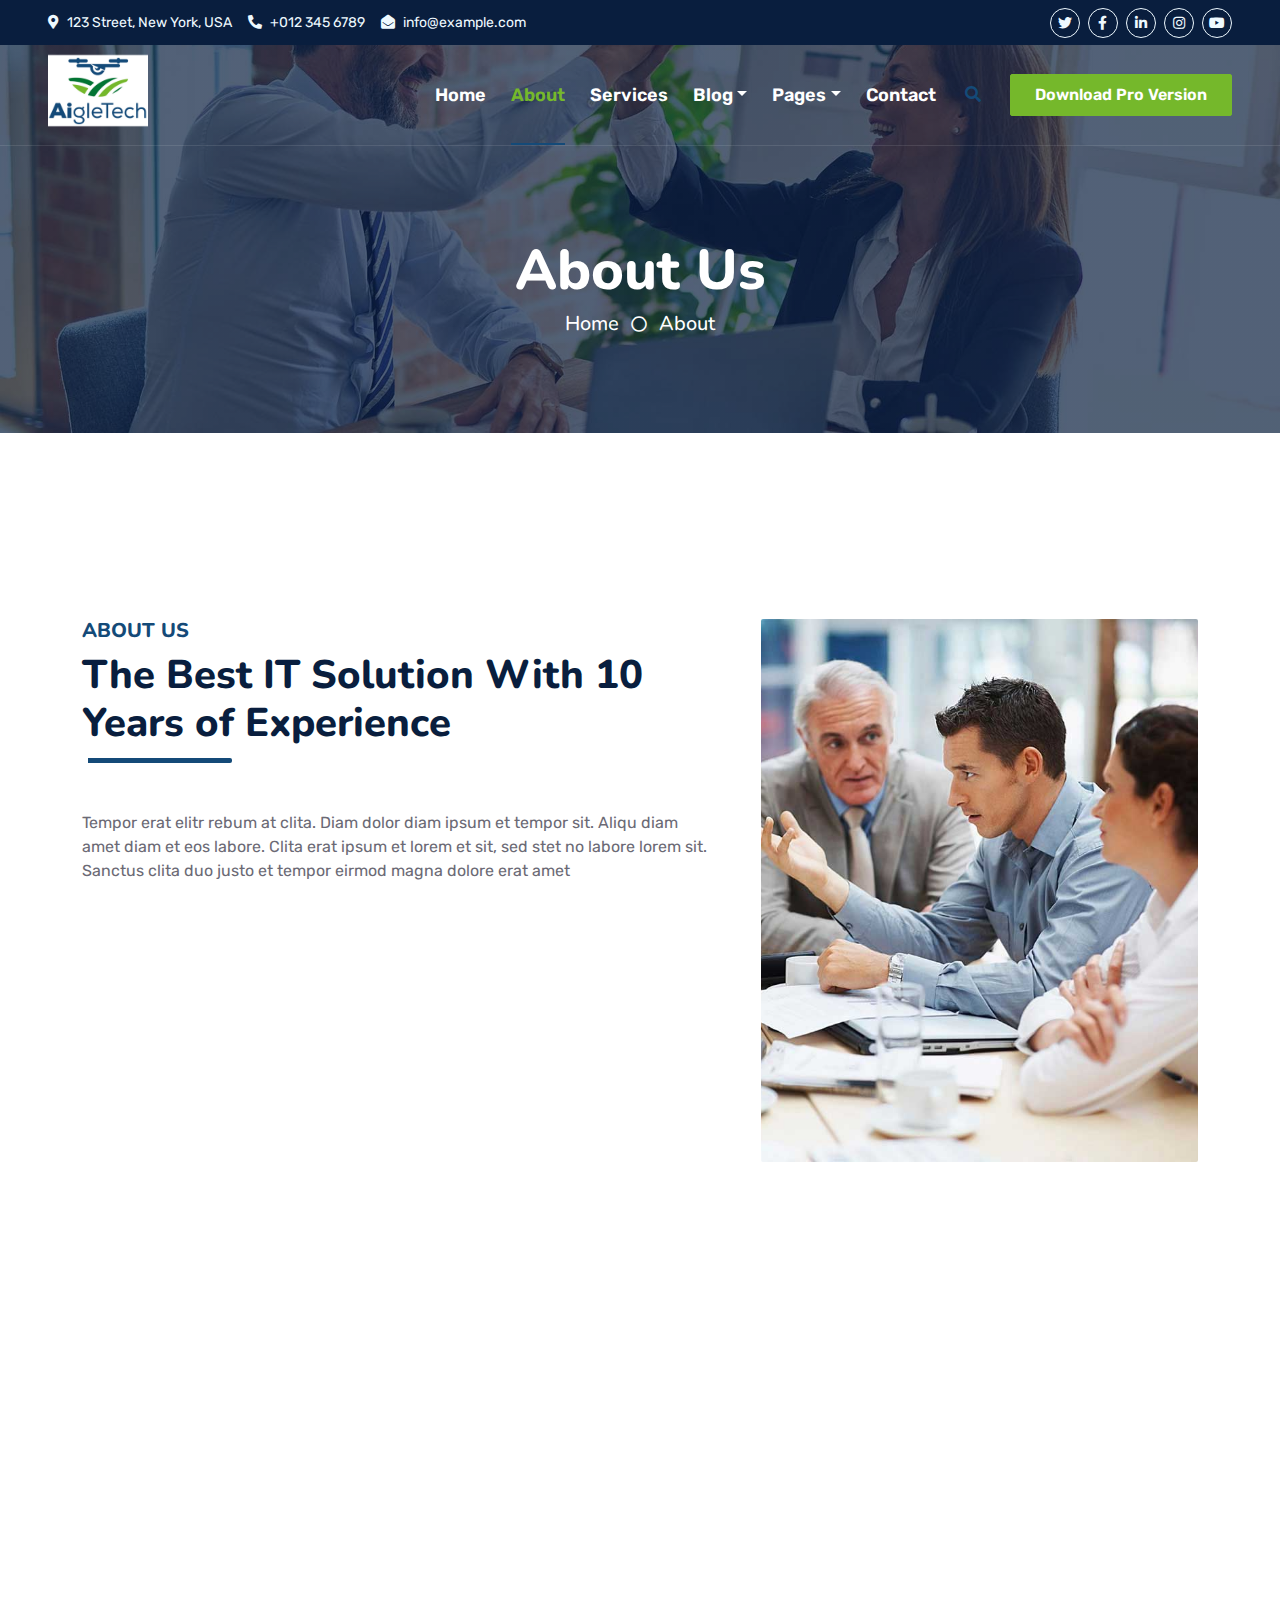
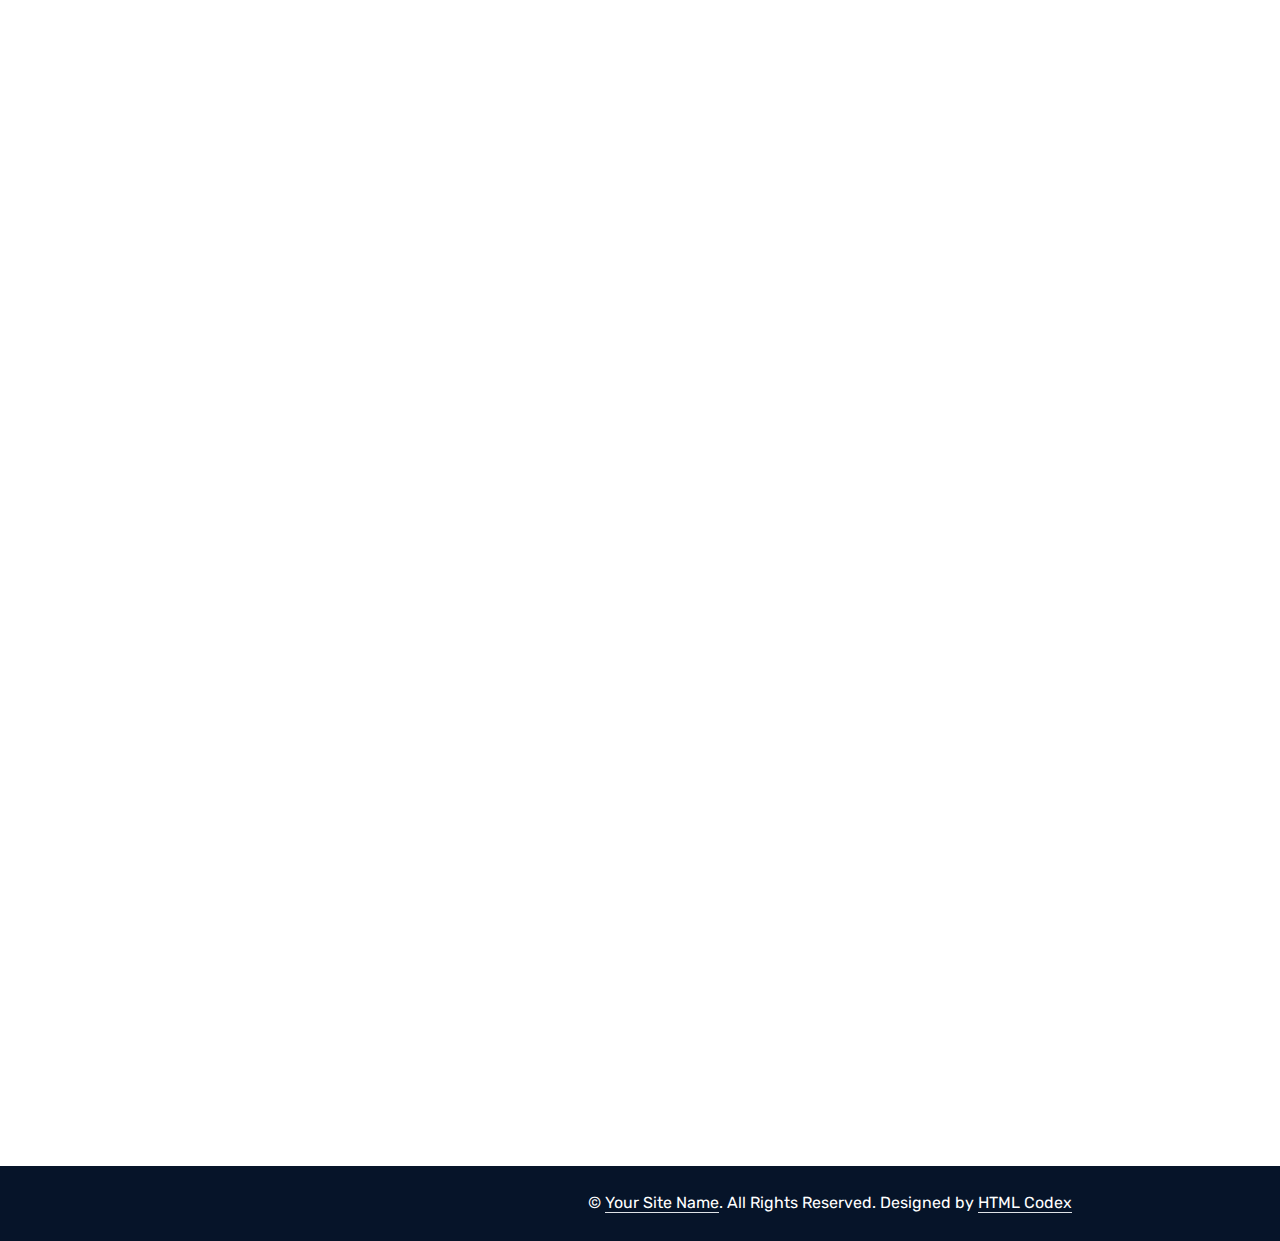
==== about.html @ 0daca3b9 "first commit" ====
<!DOCTYPE html>
<html lang="en">

<head>
    <meta charset="utf-8">
    <title>Startup - Startup Website Template</title>
    <meta content="width=device-width, initial-scale=1.0" name="viewport">
    <meta content="Free HTML Templates" name="keywords">
    <meta content="Free HTML Templates" name="description">

    <!-- Favicon -->
    <link href="img/favicon.ico" rel="icon">

    <!-- Google Web Fonts -->
    <link rel="preconnect" href="https://fonts.googleapis.com">
    <link rel="preconnect" href="https://fonts.gstatic.com" crossorigin>
    <link
        href="https://fonts.googleapis.com/css2?family=Nunito:wght@400;600;700;800&family=Rubik:wght@400;500;600;700&display=swap"
        rel="stylesheet">

    <!-- Icon Font Stylesheet -->
    <link href="https://cdnjs.cloudflare.com/ajax/libs/font-awesome/5.10.0/css/all.min.css" rel="stylesheet">
    <link href="https://cdn.jsdelivr.net/npm/bootstrap-icons@1.4.1/font/bootstrap-icons.css" rel="stylesheet">

    <!-- Libraries Stylesheet -->
    <link href="lib/owlcarousel/assets/owl.carousel.min.css" rel="stylesheet">
    <link href="lib/animate/animate.min.css" rel="stylesheet">

    <!-- Customized Bootstrap Stylesheet -->
    <link href="css/bootstrap.min.css" rel="stylesheet">

    <!-- Template Stylesheet -->
    <link href="css/style.css" rel="stylesheet">
</head>

<body>
    <!-- Spinner Start -->
    <div id="spinner"
        class="show bg-white position-fixed translate-middle w-100 vh-100 top-50 start-50 d-flex align-items-center justify-content-center">
        <div class="spinner"></div>
    </div>
    <!-- Spinner End -->


    <!-- Topbar Start -->
    <div class="container-fluid bg-dark px-5 d-none d-lg-block">
        <div class="row gx-0">
            <div class="col-lg-8 text-center text-lg-start mb-2 mb-lg-0">
                <div class="d-inline-flex align-items-center" style="height: 45px;">
                    <small class="me-3 text-light"><i class="fa fa-map-marker-alt me-2"></i>123 Street, New York,
                        USA</small>
                    <small class="me-3 text-light"><i class="fa fa-phone-alt me-2"></i>+012 345 6789</small>
                    <small class="text-light"><i class="fa fa-envelope-open me-2"></i>info@example.com</small>
                </div>
            </div>
            <div class="col-lg-4 text-center text-lg-end">
                <div class="d-inline-flex align-items-center" style="height: 45px;">
                    <a class="btn btn-sm btn-outline-light btn-sm-square rounded-circle me-2" href=""><i
                            class="fab fa-twitter fw-normal"></i></a>
                    <a class="btn btn-sm btn-outline-light btn-sm-square rounded-circle me-2" href=""><i
                            class="fab fa-facebook-f fw-normal"></i></a>
                    <a class="btn btn-sm btn-outline-light btn-sm-square rounded-circle me-2" href=""><i
                            class="fab fa-linkedin-in fw-normal"></i></a>
                    <a class="btn btn-sm btn-outline-light btn-sm-square rounded-circle me-2" href=""><i
                            class="fab fa-instagram fw-normal"></i></a>
                    <a class="btn btn-sm btn-outline-light btn-sm-square rounded-circle" href=""><i
                            class="fab fa-youtube fw-normal"></i></a>
                </div>
            </div>
        </div>
    </div>
    <!-- Topbar End -->


    <!-- Navbar Start -->
    <div class="container-fluid position-relative p-0">
        <nav class="navbar navbar-expand-lg navbar-dark px-5 py-3 py-lg-0">
            <a href="index.html" class="navbar-brand p-0">
                <img src="/img/aigle_logo_beyaz.png" width="100" alt="aigle_logo">
            </a>
            <button class="navbar-toggler" type="button" data-bs-toggle="collapse" data-bs-target="#navbarCollapse">
                <span class="fa fa-bars"></span>
            </button>
            <div class="collapse navbar-collapse" id="navbarCollapse">
                <div class="navbar-nav ms-auto py-0">
                    <a href="index.html" class="nav-item nav-link">Home</a>
                    <a href="about.html" class="nav-item nav-link active">About</a>
                    <a href="service.html" class="nav-item nav-link">Services</a>
                    <div class="nav-item dropdown">
                        <a href="#" class="nav-link dropdown-toggle" data-bs-toggle="dropdown">Blog</a>
                        <div class="dropdown-menu m-0">
                            <a href="blog.html" class="dropdown-item">Blog Grid</a>
                            <a href="detail.html" class="dropdown-item">Blog Detail</a>
                        </div>
                    </div>
                    <div class="nav-item dropdown">
                        <a href="#" class="nav-link dropdown-toggle" data-bs-toggle="dropdown">Pages</a>
                        <div class="dropdown-menu m-0">
                            <a href="price.html" class="dropdown-item">Pricing Plan</a>
                            <a href="feature.html" class="dropdown-item">Our features</a>
                            <a href="team.html" class="dropdown-item">Team Members</a>
                            <a href="testimonial.html" class="dropdown-item">Testimonial</a>
                            <a href="quote.html" class="dropdown-item">Free Quote</a>
                        </div>
                    </div>
                    <a href="contact.html" class="nav-item nav-link">Contact</a>
                </div>
                <butaton type="button" class="btn text-primary ms-3" data-bs-toggle="modal"
                    data-bs-target="#searchModal"><i class="fa fa-search"></i></butaton>
                <a href="https://htmlcodex.com/startup-company-website-template"
                    class="btn btn-primary py-2 px-4 ms-3">Download Pro Version</a>
            </div>
        </nav>

        <div class="container-fluid bg-primary py-5 bg-header" style="margin-bottom: 90px;">
            <div class="row py-5">
                <div class="col-12 pt-lg-5 mt-lg-5 text-center">
                    <h1 class="display-4 text-white animated zoomIn">About Us</h1>
                    <a href="" class="h5 text-white">Home</a>
                    <i class="far fa-circle text-white px-2"></i>
                    <a href="" class="h5 text-white">About</a>
                </div>
            </div>
        </div>
    </div>
    <!-- Navbar End -->


    <!-- Full Screen Search Start -->
    <div class="modal fade" id="searchModal" tabindex="-1">
        <div class="modal-dialog modal-fullscreen">
            <div class="modal-content" style="background: rgba(9, 30, 62, .7);">
                <div class="modal-header border-0">
                    <button type="button" class="btn bg-white btn-close" data-bs-dismiss="modal"
                        aria-label="Close"></button>
                </div>
                <div class="modal-body d-flex align-items-center justify-content-center">
                    <div class="input-group" style="max-width: 600px;">
                        <input type="text" class="form-control bg-transparent border-primary p-3"
                            placeholder="Type search keyword">
                        <button class="btn btn-primary px-4"><i class="bi bi-search"></i></button>
                    </div>
                </div>
            </div>
        </div>
    </div>
    <!-- Full Screen Search End -->


    <!-- About Start -->
    <div class="container-fluid py-5 wow fadeInUp" data-wow-delay="0.1s">
        <div class="container py-5">
            <div class="row g-5">
                <div class="col-lg-7">
                    <div class="section-title position-relative pb-3 mb-5">
                        <h5 class="fw-bold text-primary text-uppercase">About Us</h5>
                        <h1 class="mb-0">The Best IT Solution With 10 Years of Experience</h1>
                    </div>
                    <p class="mb-4">Tempor erat elitr rebum at clita. Diam dolor diam ipsum et tempor sit. Aliqu diam
                        amet diam et eos labore. Clita erat ipsum et lorem et sit, sed stet no labore lorem sit. Sanctus
                        clita duo justo et tempor eirmod magna dolore erat amet</p>
                    <div class="row g-0 mb-3">
                        <div class="col-sm-6 wow zoomIn" data-wow-delay="0.2s">
                            <h5 class="mb-3"><i class="fa fa-check text-primary me-3"></i>Award Winning</h5>
                            <h5 class="mb-3"><i class="fa fa-check text-primary me-3"></i>Professional Staff</h5>
                        </div>
                        <div class="col-sm-6 wow zoomIn" data-wow-delay="0.4s">
                            <h5 class="mb-3"><i class="fa fa-check text-primary me-3"></i>24/7 Support</h5>
                            <h5 class="mb-3"><i class="fa fa-check text-primary me-3"></i>Fair Prices</h5>
                        </div>
                    </div>
                    <div class="d-flex align-items-center mb-4 wow fadeIn" data-wow-delay="0.6s">
                        <div class="bg-primary d-flex align-items-center justify-content-center rounded"
                            style="width: 60px; height: 60px;">
                            <i class="fa fa-phone-alt text-white"></i>
                        </div>
                        <div class="ps-4">
                            <h5 class="mb-2">Call to ask any question</h5>
                            <h4 class="text-primary mb-0">+012 345 6789</h4>
                        </div>
                    </div>
                    <a href="quote.html" class="btn btn-primary py-3 px-5 mt-3 wow zoomIn" data-wow-delay="0.9s">Request
                        A Quote</a>
                </div>
                <div class="col-lg-5" style="min-height: 500px;">
                    <div class="position-relative h-100">
                        <img class="position-absolute w-100 h-100 rounded wow zoomIn" data-wow-delay="0.9s"
                            src="img/about.jpg" style="object-fit: cover;">
                    </div>
                </div>
            </div>
        </div>
    </div>
    <!-- About End -->


    <!-- Team Start -->
    <div class="container-fluid py-5 wow fadeInUp" data-wow-delay="0.1s">
        <div class="container py-5">
            <div class="section-title text-center position-relative pb-3 mb-5 mx-auto" style="max-width: 600px;">
                <h5 class="fw-bold text-primary text-uppercase">Team Members</h5>
                <h1 class="mb-0">Professional Stuffs Ready to Help Your Business</h1>
            </div>
            <div class="row g-5">
                <div class="col-lg-4 wow slideInUp" data-wow-delay="0.3s">
                    <div class="team-item bg-light rounded overflow-hidden">
                        <div class="team-img position-relative overflow-hidden">
                            <img class="img-fluid w-100" src="img/team-1.jpg" alt="">
                            <div class="team-social">
                                <a class="btn btn-lg btn-primary btn-lg-square rounded" href=""><i
                                        class="fab fa-twitter fw-normal"></i></a>
                                <a class="btn btn-lg btn-primary btn-lg-square rounded" href=""><i
                                        class="fab fa-facebook-f fw-normal"></i></a>
                                <a class="btn btn-lg btn-primary btn-lg-square rounded" href=""><i
                                        class="fab fa-instagram fw-normal"></i></a>
                                <a class="btn btn-lg btn-primary btn-lg-square rounded" href=""><i
                                        class="fab fa-linkedin-in fw-normal"></i></a>
                            </div>
                        </div>
                        <div class="text-center py-4">
                            <h4 class="text-primary">Full Name</h4>
                            <p class="text-uppercase m-0">Designation</p>
                        </div>
                    </div>
                </div>
                <div class="col-lg-4 wow slideInUp" data-wow-delay="0.6s">
                    <div class="team-item bg-light rounded overflow-hidden">
                        <div class="team-img position-relative overflow-hidden">
                            <img class="img-fluid w-100" src="img/team-2.jpg" alt="">
                            <div class="team-social">
                                <a class="btn btn-lg btn-primary btn-lg-square rounded" href=""><i
                                        class="fab fa-twitter fw-normal"></i></a>
                                <a class="btn btn-lg btn-primary btn-lg-square rounded" href=""><i
                                        class="fab fa-facebook-f fw-normal"></i></a>
                                <a class="btn btn-lg btn-primary btn-lg-square rounded" href=""><i
                                        class="fab fa-instagram fw-normal"></i></a>
                                <a class="btn btn-lg btn-primary btn-lg-square rounded" href=""><i
                                        class="fab fa-linkedin-in fw-normal"></i></a>
                            </div>
                        </div>
                        <div class="text-center py-4">
                            <h4 class="text-primary">Full Name</h4>
                            <p class="text-uppercase m-0">Designation</p>
                        </div>
                    </div>
                </div>
                <div class="col-lg-4 wow slideInUp" data-wow-delay="0.9s">
                    <div class="team-item bg-light rounded overflow-hidden">
                        <div class="team-img position-relative overflow-hidden">
                            <img class="img-fluid w-100" src="img/team-3.jpg" alt="">
                            <div class="team-social">
                                <a class="btn btn-lg btn-primary btn-lg-square rounded" href=""><i
                                        class="fab fa-twitter fw-normal"></i></a>
                                <a class="btn btn-lg btn-primary btn-lg-square rounded" href=""><i
                                        class="fab fa-facebook-f fw-normal"></i></a>
                                <a class="btn btn-lg btn-primary btn-lg-square rounded" href=""><i
                                        class="fab fa-instagram fw-normal"></i></a>
                                <a class="btn btn-lg btn-primary btn-lg-square rounded" href=""><i
                                        class="fab fa-linkedin-in fw-normal"></i></a>
                            </div>
                        </div>
                        <div class="text-center py-4">
                            <h4 class="text-primary">Full Name</h4>
                            <p class="text-uppercase m-0">Designation</p>
                        </div>
                    </div>
                </div>
            </div>
        </div>
    </div>
    <!-- Team End -->


    <!-- Vendor Start -->
    <div class="container-fluid py-5 wow fadeInUp" data-wow-delay="0.1s">
        <div class="container py-5 mb-5">
            <div class="bg-white">
                <div class="owl-carousel vendor-carousel">
                    <img src="img/vendor-1.jpg" alt="">
                    <img src="img/vendor-2.jpg" alt="">
                    <img src="img/vendor-3.jpg" alt="">
                    <img src="img/vendor-4.jpg" alt="">
                    <img src="img/vendor-5.jpg" alt="">
                    <img src="img/vendor-6.jpg" alt="">
                    <img src="img/vendor-7.jpg" alt="">
                    <img src="img/vendor-8.jpg" alt="">
                    <img src="img/vendor-9.jpg" alt="">
                </div>
            </div>
        </div>
    </div>
    <!-- Vendor End -->


    <!-- Footer Start -->
    <div class="container-fluid bg-dark text-light mt-5 wow fadeInUp" data-wow-delay="0.1s">
        <div class="container">
            <div class="row gx-5">
                <div class="col-lg-4 col-md-6 footer-about">
                    <div
                        class="d-flex flex-column align-items-center justify-content-center text-center h-100 bg-primary p-4">
                        <a href="index.html" class="navbar-brand">
                            <h1 class="m-0 text-white"><i class="fa fa-user-tie me-2"></i>Startup</h1>
                        </a>
                        <p class="mt-3 mb-4">Lorem diam sit erat dolor elitr et, diam lorem justo amet clita stet eos
                            sit. Elitr dolor duo lorem, elitr clita ipsum sea. Diam amet erat lorem stet eos. Diam amet
                            et kasd eos duo.</p>
                        <form action="">
                            <div class="input-group">
                                <input type="text" class="form-control border-white p-3" placeholder="Your Email">
                                <button class="btn btn-dark">Sign Up</button>
                            </div>
                        </form>
                    </div>
                </div>
                <div class="col-lg-8 col-md-6">
                    <div class="row gx-5">
                        <div class="col-lg-4 col-md-12 pt-5 mb-5">
                            <div class="section-title section-title-sm position-relative pb-3 mb-4">
                                <h3 class="text-light mb-0">Get In Touch</h3>
                            </div>
                            <div class="d-flex mb-2">
                                <i class="bi bi-geo-alt text-primary me-2"></i>
                                <p class="mb-0">123 Street, New York, USA</p>
                            </div>
                            <div class="d-flex mb-2">
                                <i class="bi bi-envelope-open text-primary me-2"></i>
                                <p class="mb-0">info@example.com</p>
                            </div>
                            <div class="d-flex mb-2">
                                <i class="bi bi-telephone text-primary me-2"></i>
                                <p class="mb-0">+012 345 67890</p>
                            </div>
                            <div class="d-flex mt-4">
                                <a class="btn btn-primary btn-square me-2" href="#"><i
                                        class="fab fa-twitter fw-normal"></i></a>
                                <a class="btn btn-primary btn-square me-2" href="#"><i
                                        class="fab fa-facebook-f fw-normal"></i></a>
                                <a class="btn btn-primary btn-square me-2" href="#"><i
                                        class="fab fa-linkedin-in fw-normal"></i></a>
                                <a class="btn btn-primary btn-square" href="#"><i
                                        class="fab fa-instagram fw-normal"></i></a>
                            </div>
                        </div>
                        <div class="col-lg-4 col-md-12 pt-0 pt-lg-5 mb-5">
                            <div class="section-title section-title-sm position-relative pb-3 mb-4">
                                <h3 class="text-light mb-0">Quick Links</h3>
                            </div>
                            <div class="link-animated d-flex flex-column justify-content-start">
                                <a class="text-light mb-2" href="#"><i
                                        class="bi bi-arrow-right text-primary me-2"></i>Home</a>
                                <a class="text-light mb-2" href="#"><i
                                        class="bi bi-arrow-right text-primary me-2"></i>About Us</a>
                                <a class="text-light mb-2" href="#"><i
                                        class="bi bi-arrow-right text-primary me-2"></i>Our Services</a>
                                <a class="text-light mb-2" href="#"><i
                                        class="bi bi-arrow-right text-primary me-2"></i>Meet The Team</a>
                                <a class="text-light mb-2" href="#"><i
                                        class="bi bi-arrow-right text-primary me-2"></i>Latest Blog</a>
                                <a class="text-light" href="#"><i
                                        class="bi bi-arrow-right text-primary me-2"></i>Contact Us</a>
                            </div>
                        </div>
                        <div class="col-lg-4 col-md-12 pt-0 pt-lg-5 mb-5">
                            <div class="section-title section-title-sm position-relative pb-3 mb-4">
                                <h3 class="text-light mb-0">Popular Links</h3>
                            </div>
                            <div class="link-animated d-flex flex-column justify-content-start">
                                <a class="text-light mb-2" href="#"><i
                                        class="bi bi-arrow-right text-primary me-2"></i>Home</a>
                                <a class="text-light mb-2" href="#"><i
                                        class="bi bi-arrow-right text-primary me-2"></i>About Us</a>
                                <a class="text-light mb-2" href="#"><i
                                        class="bi bi-arrow-right text-primary me-2"></i>Our Services</a>
                                <a class="text-light mb-2" href="#"><i
                                        class="bi bi-arrow-right text-primary me-2"></i>Meet The Team</a>
                                <a class="text-light mb-2" href="#"><i
                                        class="bi bi-arrow-right text-primary me-2"></i>Latest Blog</a>
                                <a class="text-light" href="#"><i
                                        class="bi bi-arrow-right text-primary me-2"></i>Contact Us</a>
                            </div>
                        </div>
                    </div>
                </div>
            </div>
        </div>
    </div>
    <div class="container-fluid text-white" style="background: #061429;">
        <div class="container text-center">
            <div class="row justify-content-end">
                <div class="col-lg-8 col-md-6">
                    <div class="d-flex align-items-center justify-content-center" style="height: 75px;">
                        <p class="mb-0">&copy; <a class="text-white border-bottom" href="#">Your Site Name</a>. All
                            Rights Reserved.

                            <!--/*** This template is free as long as you keep the footer author’s credit link/attribution link/backlink. If you'd like to use the template without the footer author’s credit link/attribution link/backlink, you can purchase the Credit Removal License from "https://htmlcodex.com/credit-removal". Thank you for your support. ***/-->
                            Designed by <a class="text-white border-bottom" href="https://htmlcodex.com">HTML Codex</a>
                        </p>
                    </div>
                </div>
            </div>
        </div>
    </div>
    <!-- Footer End -->


    <!-- Back to Top -->
    <a href="#" class="btn btn-lg btn-primary btn-lg-square rounded back-to-top"><i class="bi bi-arrow-up"></i></a>


    <!-- JavaScript Libraries -->
    <script src="https://code.jquery.com/jquery-3.4.1.min.js"></script>
    <script src="https://cdn.jsdelivr.net/npm/bootstrap@5.0.0/dist/js/bootstrap.bundle.min.js"></script>
    <script src="lib/wow/wow.min.js"></script>
    <script src="lib/easing/easing.min.js"></script>
    <script src="lib/waypoints/waypoints.min.js"></script>
    <script src="lib/counterup/counterup.min.js"></script>
    <script src="lib/owlcarousel/owl.carousel.min.js"></script>

    <!-- Template Javascript -->
    <script src="js/main.js"></script>
</body>

</html>
---- css/style.css ----
/********** Template CSS **********/
:root {
    --primary: #144A78;
    --secondary: #75B82B;
    --light: #FFF;
    --dark: #007533;
}


/*** Spinner ***/
.spinner {
    width: 40px;
    height: 40px;
    background: var(--primary);
    margin: 100px auto;
    -webkit-animation: sk-rotateplane 1.2s infinite ease-in-out;
    animation: sk-rotateplane 1.2s infinite ease-in-out;
}

@-webkit-keyframes sk-rotateplane {
    0% {
        -webkit-transform: perspective(120px)
    }
    50% {
        -webkit-transform: perspective(120px) rotateY(180deg)
    }
    100% {
        -webkit-transform: perspective(120px) rotateY(180deg) rotateX(180deg)
    }
}

@keyframes sk-rotateplane {
    0% {
        transform: perspective(120px) rotateX(0deg) rotateY(0deg);
        -webkit-transform: perspective(120px) rotateX(0deg) rotateY(0deg)
    }
    50% {
        transform: perspective(120px) rotateX(-180.1deg) rotateY(0deg);
        -webkit-transform: perspective(120px) rotateX(-180.1deg) rotateY(0deg)
    }
    100% {
        transform: perspective(120px) rotateX(-180deg) rotateY(-179.9deg);
        -webkit-transform: perspective(120px) rotateX(-180deg) rotateY(-179.9deg);
    }
}

#spinner {
    opacity: 0;
    visibility: hidden;
    transition: opacity .5s ease-out, visibility 0s linear .5s;
    z-index: 99999;
}

#spinner.show {
    transition: opacity .5s ease-out, visibility 0s linear 0s;
    visibility: visible;
    opacity: 1;
}


/*** Heading ***/
h1,
h2,
.fw-bold {
    font-weight: 800 !important;
}

h3,
h4,
.fw-semi-bold {
    font-weight: 700 !important;
}

h5,
h6,
.fw-medium {
    font-weight: 600 !important;
}


/*** Button ***/
.btn {
    font-weight: 600;
    transition: .5s;
}

.btn-primary,
.btn-secondary {
    color: #FFFFFF;
    box-shadow: inset 0 0 0 50px transparent;
}

.btn-primary:hover {
    box-shadow: inset 0 0 0 0 var(--primary);
}

.btn-secondary:hover {
    box-shadow: inset 0 0 0 0 var(--secondary);
}

.btn-square {
    width: 36px;
    height: 36px;
}

.btn-sm-square {
    width: 30px;
    height: 30px;
}

.btn-lg-square {
    width: 48px;
    height: 48px;
}

.btn-square,
.btn-sm-square,
.btn-lg-square {
    padding-left: 0;
    padding-right: 0;
    text-align: center;
}


/*** Navbar ***/
.navbar-dark .navbar-nav .nav-link {
    position: relative;
    margin-left: 25px;
    padding: 35px 0;
    color: #FFFFFF;
    font-size: 18px;
    font-weight: 600;
    outline: none;
    transition: .5s;
}

.sticky-top.navbar-dark .navbar-nav .nav-link {
    padding: 20px 0;
    color: var(--dark);
}

.navbar-dark .navbar-nav .nav-link:hover,
.navbar-dark .navbar-nav .nav-link.active {
    color: var(--secondary);
}

.navbar-dark .navbar-brand h1 {
    color: #FFFFFF;
}

.navbar-dark .navbar-toggler {
    color: var(--primary) !important;
    border-color: var(--primary) !important;
}

@media (max-width: 991.98px) {
    .sticky-top.navbar-dark {
        position: relative;
        background: #FFFFFF;
    }

    .navbar-dark .navbar-nav .nav-link,
    .navbar-dark .navbar-nav .nav-link.show,
    .sticky-top.navbar-dark .navbar-nav .nav-link {
        padding: 10px 0;
        color: var(--dark);
    }

    .navbar-dark .navbar-brand h1 {
        color: var(--primary);
    }
}

@media (min-width: 992px) {
    .navbar-dark {
        position: absolute;
        width: 100%;
        top: 0;
        left: 0;
        border-bottom: 1px solid rgba(256, 256, 256, .1);
        z-index: 999;
    }

    .sticky-top.navbar-dark {
        position: fixed;
        background: #FFFFFF;
    }

    .navbar-dark .navbar-nav .nav-link::before {
        position: absolute;
        content: "";
        width: 0;
        height: 2px;
        bottom: -1px;
        left: 50%;
        background: var(--primary);
        transition: .5s;
    }

    .navbar-dark .navbar-nav .nav-link:hover::before,
    .navbar-dark .navbar-nav .nav-link.active::before {
        width: 100%;
        left: 0;
    }

    .navbar-dark .navbar-nav .nav-link.nav-contact::before {
        display: none;
    }

    .sticky-top.navbar-dark .navbar-brand h1 {
        color: var(--primary);
    }
}


/*** Carousel ***/
.carousel-caption {
    top: 0;
    left: 0;
    right: 0;
    bottom: 0;
    background: rgba(9, 30, 62, .7);
    z-index: 1;
}

@media (max-width: 576px) {
    .carousel-caption h5 {
        font-size: 14px;
        font-weight: 500 !important;
    }

    .carousel-caption h1 {
        font-size: 30px;
        font-weight: 600 !important;
    }
}

.carousel-control-prev,
.carousel-control-next {
    width: 10%;
}

.carousel-control-prev-icon,
.carousel-control-next-icon {
    width: 3rem;
    height: 3rem;
}


/*** Section Title ***/
.section-title::before {
    position: absolute;
    content: "";
    width: 150px;
    height: 5px;
    left: 0;
    bottom: 0;
    background: var(--primary);
    border-radius: 2px;
}

.section-title.text-center::before {
    left: 50%;
    margin-left: -75px;
}

.section-title.section-title-sm::before {
    width: 90px;
    height: 3px;
}

.section-title::after {
    position: absolute;
    content: "";
    width: 6px;
    height: 5px;
    bottom: 0px;
    background: #FFFFFF;
    -webkit-animation: section-title-run 5s infinite linear;
    animation: section-title-run 5s infinite linear;
}

.section-title.section-title-sm::after {
    width: 4px;
    height: 3px;
}

.section-title.text-center::after {
    -webkit-animation: section-title-run-center 5s infinite linear;
    animation: section-title-run-center 5s infinite linear;
}

.section-title.section-title-sm::after {
    -webkit-animation: section-title-run-sm 5s infinite linear;
    animation: section-title-run-sm 5s infinite linear;
}

@-webkit-keyframes section-title-run {
    0% {left: 0; } 50% { left : 145px; } 100% { left: 0; }
}

@-webkit-keyframes section-title-run-center {
    0% { left: 50%; margin-left: -75px; } 50% { left : 50%; margin-left: 45px; } 100% { left: 50%; margin-left: -75px; }
}

@-webkit-keyframes section-title-run-sm {
    0% {left: 0; } 50% { left : 85px; } 100% { left: 0; }
}


/*** Service ***/
.service-item {
    position: relative;
    height: 300px;
    padding: 0 30px;
    transition: .5s;
}

.service-item .service-icon {
    margin-bottom: 30px;
    width: 60px;
    height: 60px;
    display: flex;
    align-items: center;
    justify-content: center;
    background: var(--primary);
    border-radius: 2px;
    transform: rotate(-45deg);
}

.service-item .service-icon i {
    transform: rotate(45deg);
}

.service-item a.btn {
    position: absolute;
    width: 60px;
    bottom: -48px;
    left: 50%;
    margin-left: -30px;
    opacity: 0;
}

.service-item:hover a.btn {
    bottom: -24px;
    opacity: 1;
}


/*** Testimonial ***/
.testimonial-carousel .owl-dots {
    margin-top: 15px;
    display: flex;
    align-items: flex-end;
    justify-content: center;
}

.testimonial-carousel .owl-dot {
    position: relative;
    display: inline-block;
    margin: 0 5px;
    width: 15px;
    height: 15px;
    background: #DDDDDD;
    border-radius: 2px;
    transition: .5s;
}

.testimonial-carousel .owl-dot.active {
    width: 30px;
    background: var(--primary);
}

.testimonial-carousel .owl-item.center {
    position: relative;
    z-index: 1;
}

.testimonial-carousel .owl-item .testimonial-item {
    transition: .5s;
}

.testimonial-carousel .owl-item.center .testimonial-item {
    background: #FFFFFF !important;
    box-shadow: 0 0 30px #DDDDDD;
}


/*** Team ***/
.team-item {
    transition: .5s;
}

.team-social {
    position: absolute;
    width: 100%;
    height: 100%;
    top: 0;
    left: 0;
    display: flex;
    align-items: center;
    justify-content: center;
    transition: .5s;
}

.team-social a.btn {
    position: relative;
    margin: 0 3px;
    margin-top: 100px;
    opacity: 0;
}

.team-item:hover {
    box-shadow: 0 0 30px #DDDDDD;
}

.team-item:hover .team-social {
    background: rgba(9, 30, 62, .7);
}

.team-item:hover .team-social a.btn:first-child {
    opacity: 1;
    margin-top: 0;
    transition: .3s 0s;
}

.team-item:hover .team-social a.btn:nth-child(2) {
    opacity: 1;
    margin-top: 0;
    transition: .3s .05s;
}

.team-item:hover .team-social a.btn:nth-child(3) {
    opacity: 1;
    margin-top: 0;
    transition: .3s .1s;
}

.team-item:hover .team-social a.btn:nth-child(4) {
    opacity: 1;
    margin-top: 0;
    transition: .3s .15s;
}

.team-item .team-img img,
.blog-item .blog-img img  {
    transition: .5s;
}

.team-item:hover .team-img img,
.blog-item:hover .blog-img img {
    transform: scale(1.15);
}


/*** Miscellaneous ***/
@media (min-width: 991.98px) {
    .facts {
        position: relative;
        margin-top: -75px;
        z-index: 1;
    }
}

.back-to-top {
    position: fixed;
    display: none;
    right: 45px;
    bottom: 45px;
    z-index: 99;
}

.bg-header {
    background: linear-gradient(rgba(9, 30, 62, .7), rgba(9, 30, 62, .7)), url(../img/carousel-1.jpg) center center no-repeat;
    background-size: cover;
}

.link-animated a {
    transition: .5s;
}

.link-animated a:hover {
    padding-left: 10px;
}

@media (min-width: 767.98px) {
    .footer-about {
        margin-bottom: -75px;
    }
}
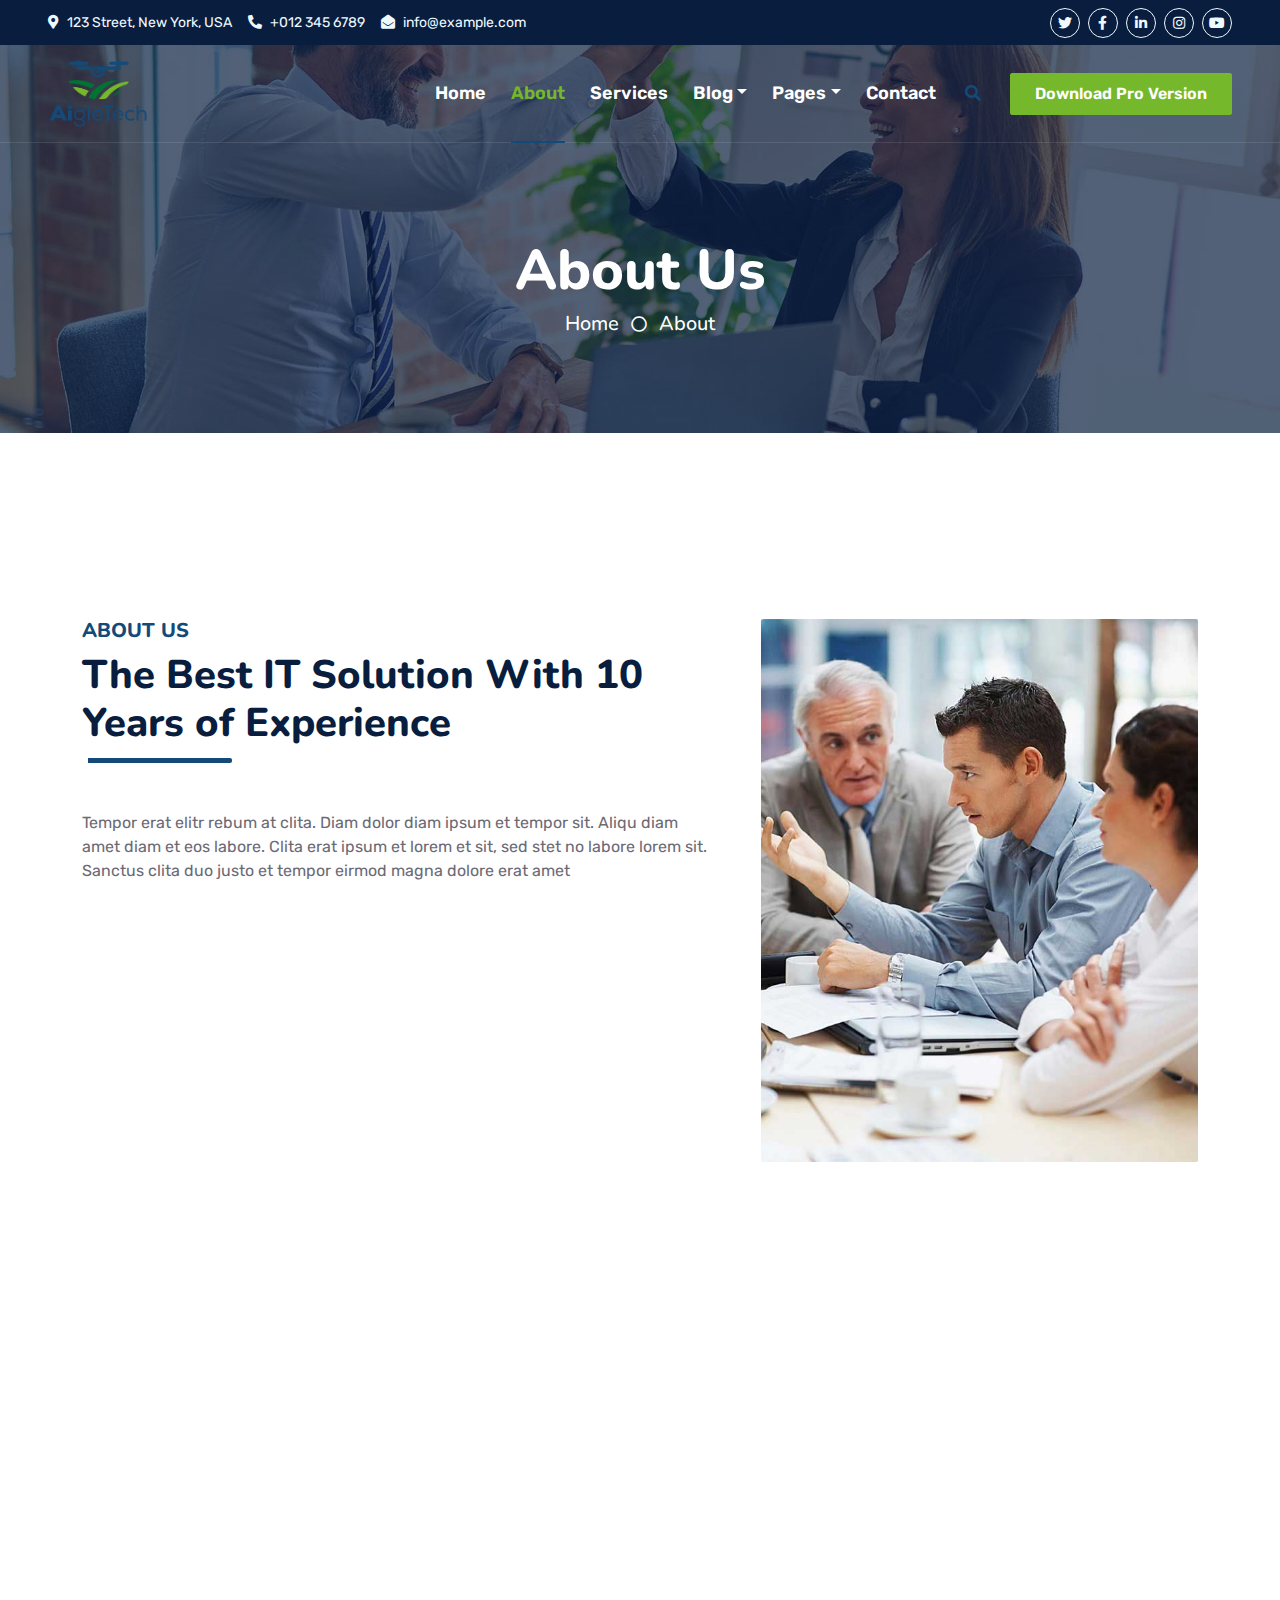
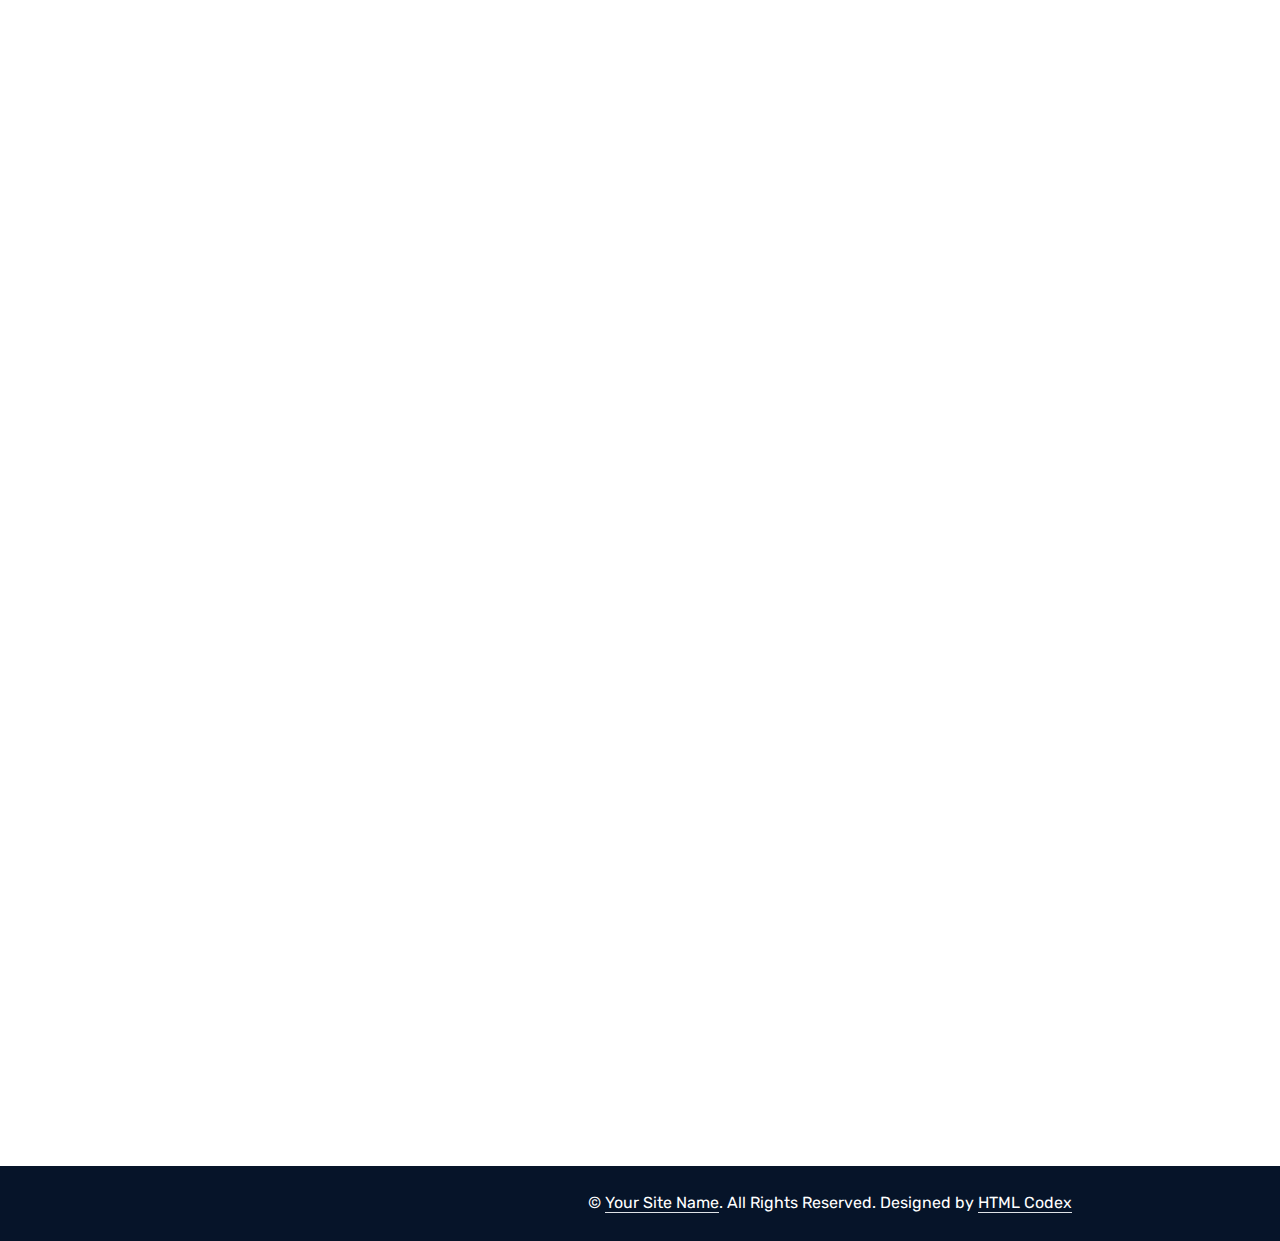
==== commit eba6b311: "changed icon on navbar and favicon" ====
--- a/about.html
+++ b/about.html
@@ -9,7 +9,7 @@
     <meta content="Free HTML Templates" name="description">
 
     <!-- Favicon -->
-    <link href="img/favicon.ico" rel="icon">
+    <link href="img/MAY_AigleTech_Orjinal_favicon.png" rel="icon">
 
     <!-- Google Web Fonts -->
     <link rel="preconnect" href="https://fonts.googleapis.com">
@@ -76,7 +76,7 @@
     <div class="container-fluid position-relative p-0">
         <nav class="navbar navbar-expand-lg navbar-dark px-5 py-3 py-lg-0">
             <a href="index.html" class="navbar-brand p-0">
-                <img src="/img/aigle_logo_beyaz.png" width="100" alt="aigle_logo">
+                <img src="/img/MAY_AigleTech_Orjinal.png" width="100" alt="aigle_logo">
             </a>
             <button class="navbar-toggler" type="button" data-bs-toggle="collapse" data-bs-target="#navbarCollapse">
                 <span class="fa fa-bars"></span>
